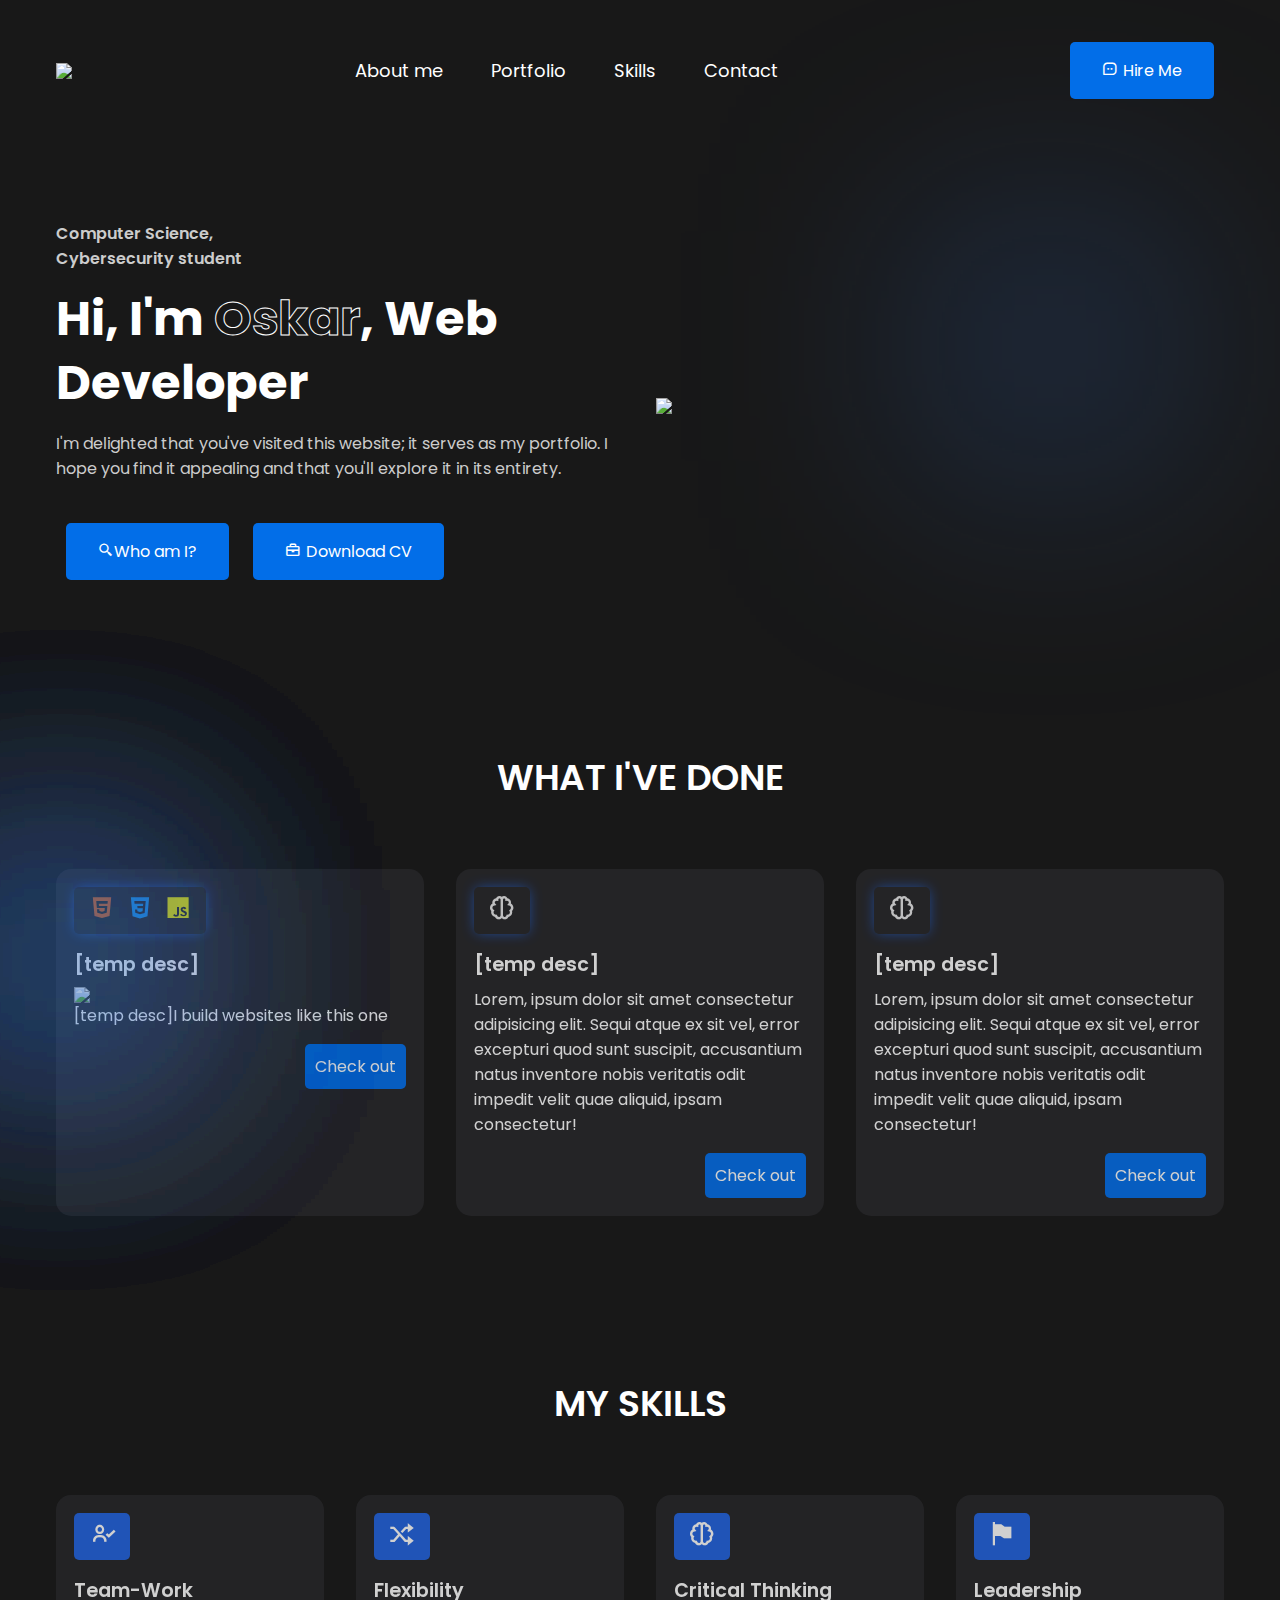
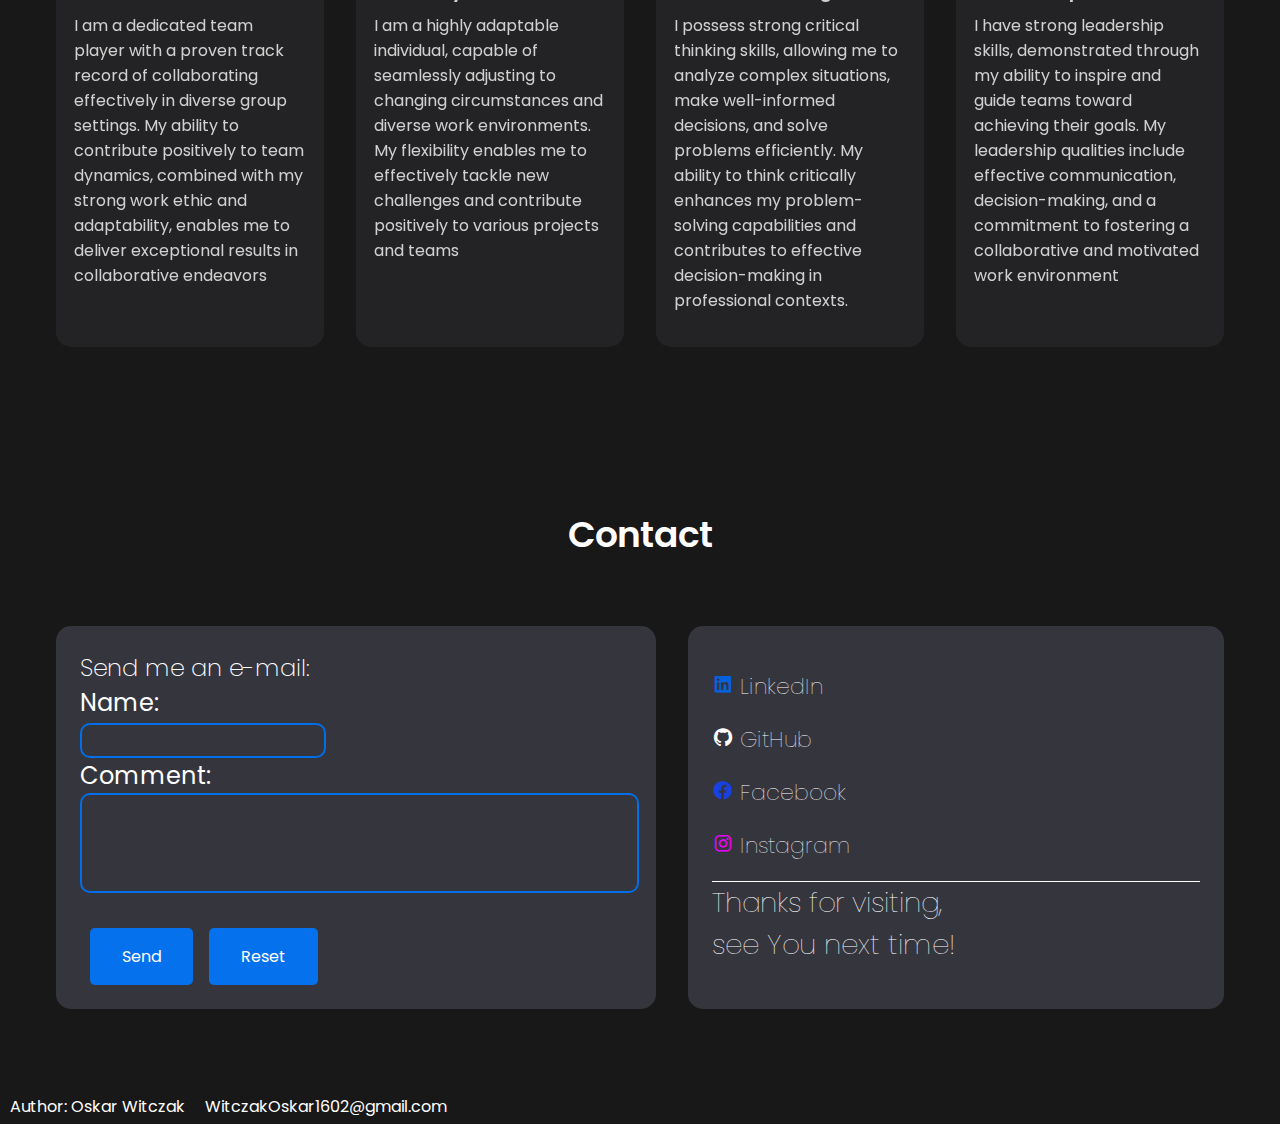
==== index.html @ 1ed6223c "Add files via upload" ====
<!DOCTYPE html>
<html lang="en">
<head>
    <meta charset="UTF-8">
    <meta name="viewport" content="width=device-width, initial-scale=1.0">
    <link rel="stylesheet" href="style.css">
    <link rel="preconnect" href="https://fonts.googleapis.com">
    <link rel="preconnect" href="https://fonts.gstatic.com" crossorigin>
    <link href="https://fonts.googleapis.com/css2?family=Poppins:wght@200;400;600;700;800&family=Press+Start+2P&display=swap" rel="stylesheet">
    <link href='https://unpkg.com/boxicons@2.1.4/css/boxicons.min.css' rel='stylesheet'>

    <title>Personal Website</title>
</head>
<body>
    <nav>
        <div class="nav-logo">
            <a href="#">
                <img src="https://upload.wikimedia.org/wikipedia/commons/thumb/c/c7/Google_Scholar_logo.svg/2048px-Google_Scholar_logo.svg.png">
            </a>
        </div>

        <ul class="nav-links">
            <li class="link"><a href="#aboutme">About me</a></li>
            <li class="link"><a href="#projects">Portfolio</a></li>
            <li class="link"><a href="#skills">Skills</a></li>
            <li class="link"><a href="#contact">Contact</a></li>
        </ul>
        <button class="btn"><i class='bx bx-message-square-dots' style="color: #fff; padding-right: 5px;"></i>Hire Me</button>
    </nav>

    <header class="container" id="aboutme">
        <div class="content">
            <span class="blur"></span>
            <span class="blur"></span>
            <h4>Computer Science,<br> Cybersecurity student</h4>
            <h1>Hi, I'm <span>Oskar</span>, Web Developer</h1>
            <p >
I'm delighted that you've visited this website; it serves as my portfolio. I hope you find it appealing and that you'll
explore it in its entirety.
            </p>
            <button class="btn"><i class='bx bx-search-alt-2'></i>Who am I?</button>
            <button class="btn"><i class='bx bx-briefcase' style="color: #fff; padding-right: 5px;"></i>Download CV</button>
            
        </div>
        <div class="image">
            <img src="https://taglineinfotech.com/wp-content/uploads/2022/01/web-dev-help-cal.png">
        </div>
    </header>
    <section class="container">
        <h2 class="header" id="projects">WHAT I'VE DONE</h2>
        <div class="projects">
            <div class="card">
                <span><i class='bx bxl-html5' style="color: #e46928;"></i><i class='bx bxl-css3'
                        style='color: rgb(30, 157, 253)' ;></i><i class='bx bxl-javascript' style='color:yellow'></i></span>
                
                <h4>[temp desc]</h4>
                <img src="https://res.cloudinary.com/practicaldev/image/fetch/s--JvNg6LJ---/c_limit%2Cf_auto%2Cfl_progressive%2Cq_auto%2Cw_800/https://dev-to-uploads.s3.amazonaws.com/i/5ct9nhbw6gdpb8dh0yy1.png">
                <p>[temp desc]I build websites like this one</p>
                <button class="btnprojects">Check out</button>
            </div>
            <div class="card">
                <span><i class='bx bx-brain'></i></span>
                <h4>[temp desc]</h4>
                <p>Lorem, ipsum dolor sit amet consectetur adipisicing elit. Sequi atque ex sit vel, error excepturi quod
                    sunt suscipit, accusantium natus inventore nobis veritatis odit impedit velit quae aliquid, ipsam
                    consectetur!</p>
                <button class="btnprojects">Check out</button>
            </div>
            <div class="card">
                <span><i class='bx bx-brain'></i></span>
                <h4>[temp desc]</h4>
                <p>Lorem, ipsum dolor sit amet consectetur adipisicing elit. Sequi atque ex sit vel, error excepturi quod
                    sunt suscipit, accusantium natus inventore nobis veritatis odit impedit velit quae aliquid, ipsam
                    consectetur!</p>
                <button class="btnprojects">Check out</button>
            </div>
        </div>
    </section>
    <section class="container">
        <h2 class="header" id="skills">MY SKILLS</h2>
        <div class="skills">
            <div class="card">
                <span><i class='bx bx-user-check' style="left: 3px;"></i></span>
                <h4>Team-Work</h4>
                <p>I am a dedicated team player with a proven track record of collaborating effectively in diverse group settings. My ability to
                contribute positively to team dynamics, combined with my strong work ethic and adaptability, enables me to deliver
                exceptional results in collaborative endeavors</p>
            </div>
            <div class="card">
                <span><i class='bx bx-shuffle'></i></span>
                <h4>Flexibility</h4>
                <p>I am a highly adaptable individual, capable of seamlessly adjusting to changing circumstances and diverse work
                environments. My flexibility enables me to effectively tackle new challenges and contribute positively to various
                projects and teams</p>
            </div>
            <div class="card">
                <span><i class='bx bx-brain'></i></span>
                <h4>Critical Thinking</h4>
                <p>I possess strong critical thinking skills, allowing me to analyze complex situations, make well-informed decisions, and
                solve problems efficiently. My ability to think critically enhances my problem-solving capabilities and contributes to
                effective decision-making in professional contexts.</p>
            </div>
            <div class="card">
                <span><i class='bx bxs-flag-alt'></i></span>
                <h4>Leadership</h4>
                <p>I have strong leadership skills, demonstrated through my ability to inspire and guide teams toward achieving their
                goals. My leadership qualities include effective communication, decision-making, and a commitment to fostering a
                collaborative and motivated work environment</p>
            </div>
        </div>  
    </section>
    <section class="container">
        <h2 class="header" id="contact">Contact</h2>
        <div class="contacts">
            <form action="mailto:witczakoskar1602@gmail.com" method="post" enctype="text/plain">
                <h2 style="font-size: 24px;">Send me an e-mail:</h2>
                Name:<br>
                <input type="text" name="name"><br>
                Comment:<br>
                <input type="text" name="comment" size="50"><br><br>
                <input type="submit" value="Send">
                <input type="reset" value="Reset">
            </form>
            <div class="contactmedia">
                <ul class="contactlinks">
                    <li class="contactlink"><a href="#"><i class='bx bxl-linkedin-square' style='color:#0562dc'></i> LinkedIn</a></li>
                    <li class="contactlink"><a href="#"> <i class='bx bxl-github' style='color:#ffffff'></i> GitHub</a></li>
                    <li class="contactlink"><a href="#"><i class='bx bxl-facebook-circle' style='color:#1642e1'></i> Facebook </a></li>
                    <li class="contactlink"><a href="#"><i class='bx bxl-instagram' style='color:#e605f6'></i> Instagram </a></li>
                </ul>
                
                <h3>Thanks for visiting,<br> see You next time!</h3>
            </div>
           
        </div>
    </section>
    
    <footer>
        <p>Author: Oskar Witczak</p>
        <p><a href="#">WitczakOskar1602@gmail.com</a></p>
    </footer>
    <script src="script.js"></script>
</body>

</html>
---- style.css ----
*
{
    padding: 0;
    margin: 0;
    outline: none;
    border: none;
    box-sizing: border-box; 
}
html
{
    scroll-behavior: smooth;
}
img
{
    width: 100%;
    display: flex;
}
a
{
    text-decoration: none;
}
body{
    font-family: 'Poppins', sans-serif;
    background-color: #181818;
}
nav
{
    max-width: 1200px;
    margin: auto;
    padding: 2rem 1rem;
    display: flex;
    align-items: center;
    justify-content: space-between;
    gap: 2rem;  
}
.nav-logo
{
    max-width: 100px;
}
.nav-links
{
    list-style: none;
    display: flex;
    align-items: center;
    gap: 3rem;
}
.link a
{
    position: relative;
    padding-bottom: 0.75rem;
    color: #ffff;
    font-size: 18px;
    font-weight: 400;
}
.link a::after
{
    content: "";
    position: absolute;
    height: 2px;
    width: 0;
    bottom: 0;
    left: 0;
    background-color: rgba(0, 120, 255, 0.9);
    transition: all 0.2s ease;
}
.link a:hover::after
{
    width: 70%;
}
.btn
{
    padding: 1rem 2rem;
    font-size: 1rem;
    font-family: 'Poppins';
    font-weight: 400;
    color: #ffff;
    background-color:rgba(0, 120, 255, 0.9);
    border-radius: 5px;
    cursor: pointer;
    transition: all 0.3s ease;
    margin: 10px;
     
}
.btn:hover
{
    background-color: rgba(0, 120, 255, 0.7);
}
.btn:active {
    border-radius: 10px;
    background-color: rgba(0, 120, 255, 0.4);
}
.btnprojects
{
        position: relative;
        display: block;
        margin-left: auto;
        padding: 10px;
        font-size: 16px;
        font-family: 'Poppins';
        font-weight: 400;
        color: #ffff;
        background-color: rgba(0, 120, 255, 0.9);
        border-radius: 5px;
        cursor: pointer;
        transition: all 0.3s ease;
}
.btnprojects:hover
{
    background-color: rgba(0, 120, 255, 0.7) ;
}
.btnprojects:active
{
    border-radius: 10px;
    background-color: rgba(0, 120, 255, 0.4);
}
.container
{
    max-width: 1200px;
    margin: auto;
    padding: 5rem 1rem;
    color: transparent;
}
header
{
    position: relative;
    padding-top: 2rem;
    display: grid;
    grid-template-columns: repeat(2, 1fr);
    align-items: center;
    gap: 2rem;
}
header .content
{
    color: transparent;
}
header .content h4
{
    margin-bottom: 1rem;
    color: #ccc;
    font-size: 1rem;
    font-weight: 600;
}
header .content h1
{
    color: #ffff;
    margin-bottom: 1rem;
    font-size: 3rem;
    font-weight: 700;
    line-height: 4rem;
}
header .content h1 span
{
    -webkit-text-fill-color: transparent;
    -webkit-text-stroke: 1px #fff;
}
header .content h1 span:hover
{
    -webkit-text-fill-color: rgb(35, 101, 224);
}
header .content p
{
    margin-bottom: 2rem;
    color: #ccc;
}
header .image
{
    position: relative;
}
header .image::after {
    content: "";
    position: absolute;
    background-color: rgb(63, 137, 255);
    width: 120px;
    height: 120px;
    filter: blur(140px);
    right: 20%;
    bottom: 50%;
    z-index: -1000;
}
header .image img
{
    max-width: 600px;
    min-width: 400px;
    margin: auto;
}
section .header
{
    max-width: 1200px;
    margin: auto;
    margin-bottom: 1rem;
    color: #fff;
    text-align: center;
    font-size: 2.25rem;
    font-weight: 600;
}

.skills
{
    margin-top: 4rem;
    max-width: 1200px;
    display: grid;
    grid-template-columns: repeat(4,1fr);
    gap: 2rem;
}
.skills .card::after
{
    content: "";
    position: absolute;
    background-color: rgb(63, 137, 255);
    width: 120px;
    height: 120px;
    filter: blur(140px);
    left: 0%;
    top: 100%;
    z-index: -1000;
}
.skills .card
{
    background-color: rgba(39, 39, 42, 1);
    padding: 1rem;
    border: 2px solid transparent;
    border-radius: 15px;
    opacity: 80%;
    transition: all 0.3s ease;
}
.skills .card:hover
{
    background-color: rgba(39, 39, 42, 1);
    background-color: rgba(91, 91, 115, 0.6);
    border-color: #ffff;
    opacity: 100%;
      
}
.skills .card span
{
    display: inline-block;
    background-color: rgb(35, 101, 224);
    opacity: 100%;
    padding: 2px 9px;
    justify-items: center;
    margin-bottom: 1rem;
    font-size: 1.75rem;
    color: #fff;
    border-radius: 5px;
    transition: all 0.3s ease;
}
.skills .card span .bx 
{
    position:relative;
    color: #ffffff; 
    text-align: center;
    margin: 5px;
    
}
.skills .card h4
{
    margin-bottom: 0.5rem;
    color: #fff;
    font-size: 1.2rem;
    font-weight: 600
}
.skills .card p
{
    color: #fff;
    margin-bottom: 1rem;
}








.projects 
{
    margin-top: 4rem;
    max-width: 1200px;
    display: grid;
    grid-template-columns: repeat(3, 2fr);
    gap: 2rem;
}

.projects .card 
{
    background-color: rgba(39, 39, 42, 1);
    padding: 1rem;
    border: 2px solid transparent;
    border-radius: 15px;
    opacity: 80%;
    transition: all 0.3s ease;
}

.projects .card:hover
{
    background-color: rgba(39, 39, 42, 1);
    background-color: rgba(91, 91, 115, 0.6);
    border-color: #ffff;
    opacity: 100%;

}

.projects .card span 
{
    display: inline-block;
    opacity: 90%;
    padding: 2px 9px;
    justify-items: center;
    margin-bottom: 1rem;
    font-size: 1.75rem;
    color: #fff;
    border-radius: 5px;
    transition: all 0.3s ease;
    box-shadow: 0px 0px 14px -2px rgba(35, 101, 224, 1);
    
}
.projects .card span:hover {
    display: inline-block;
    opacity: 100%;
    padding: 2px 9px;
    justify-items: center;
    margin-bottom: 1rem;
    font-size: 1.75rem;
    color: #fff;
    background-color: #181818;
    border-radius: 5px;
    transition: all 0.3s ease;
    box-shadow: 0px 0px 14px 1px rgb(138, 175, 244);
    

}

.projects .card span .bx 
{
    position: relative;
    color: #ffffff;
    text-align: center;
    margin: 5px;
}

.projects .card h4 
{
    margin-bottom: 0.5rem;
    color: #fff;
    font-size: 1.2rem;
    font-weight: 600
}

.projects .card p 
{
    color: #fff;
    margin-bottom: 1rem;
}

.contacts
{
    margin-top: 4rem;
    max-width: 1200px;
    display: grid;
    grid-template-columns: repeat(2, 1fr);
    gap: 2rem;
    background-color: transparent;
    
}
.contacts h2
{
    
    color: white;
    font-weight: 200;
    
    
}
.contacts form
{
    background-color: rgba(65, 65, 79, 0.7);
    max-width: 600px;
    border-radius: 15px;
    color: #fff;
    size: 2em;
    font-size: 24px;
    padding: 1em;
}
input[type='text']
{
    border: 2px solid #026EE8;
    border-radius: 10px;
    background-color: transparent;
    color: white;
    font-size: 18px;
    padding: 5px;
}
input[name='comment']
{
    max-width: 600px;
    min-height: 100px;
}
input[type='submit']
{
    padding: 1rem 2rem;
    font-size: 1rem;
    font-family: 'Poppins';
    font-weight: 400;
    color: #ffff;
    background-color: rgba(0, 120, 255, 0.9);
    border-radius: 5px;
    cursor: pointer;
    transition: all 0.3s ease;
    margin-inline-start: 10px;
}
input[type='reset'] 
{
    padding: 1rem 2rem;
    font-size: 1rem;
    font-family: 'Poppins';
    font-weight: 400;
    color: #ffff;
    background-color: rgba(0, 120, 255, 0.9);
    border-radius: 5px;
    cursor: pointer;
    transition: all 0.3s ease;
    margin-inline-start: 10px;
}
input[type='reset']:hover 
{
    background-color: rgba(0, 120, 255, 0.7);
}

input[type='reset']:active 
{
    border-radius: 10px;
    background-color: rgba(0, 120, 255, 0.4);
}
input[type='submit']:hover
{
        background-color: rgba(0, 120, 255, 0.7);
}
input[type='submit']:active 
{
    border-radius: 10px;
    background-color: rgba(0, 120, 255, 0.4);
}
.contactmedia
{
    background-color: rgba(65, 65, 79, 0.7);
    max-width: 600px;
    border-radius: 15px;
    color: #fff;
    size: 2em;
    font-size: 24px;
    padding: 1em;
    
}
.contactmedia ul
{
    text-decoration: none;
    list-style-type: none;
}
.contactmedia ul li
{
    margin: 20px 0;
    font-size: 22px;
    font-weight: 100;
}

.contactmedia ul li a
{
    color: #fff;
}
.contactmedia h3
{
    font-weight: 100;
    box-shadow: 0px -1px 0px 0px rgba(255, 255, 255, 1) ;
}


footer
{
    position: relative;
    display: flex;
    background-color: #181818 ;
    transition: all 0.3s ease-in-out;
    color: #fff;
}
footer:hover
{
    background-color: #353535;
}
footer p
{
    padding: 5px;
    color: #fff;
    padding-inline: 10px;
    text-decoration: none;
}
footer p a
{
    color: #fff;
}
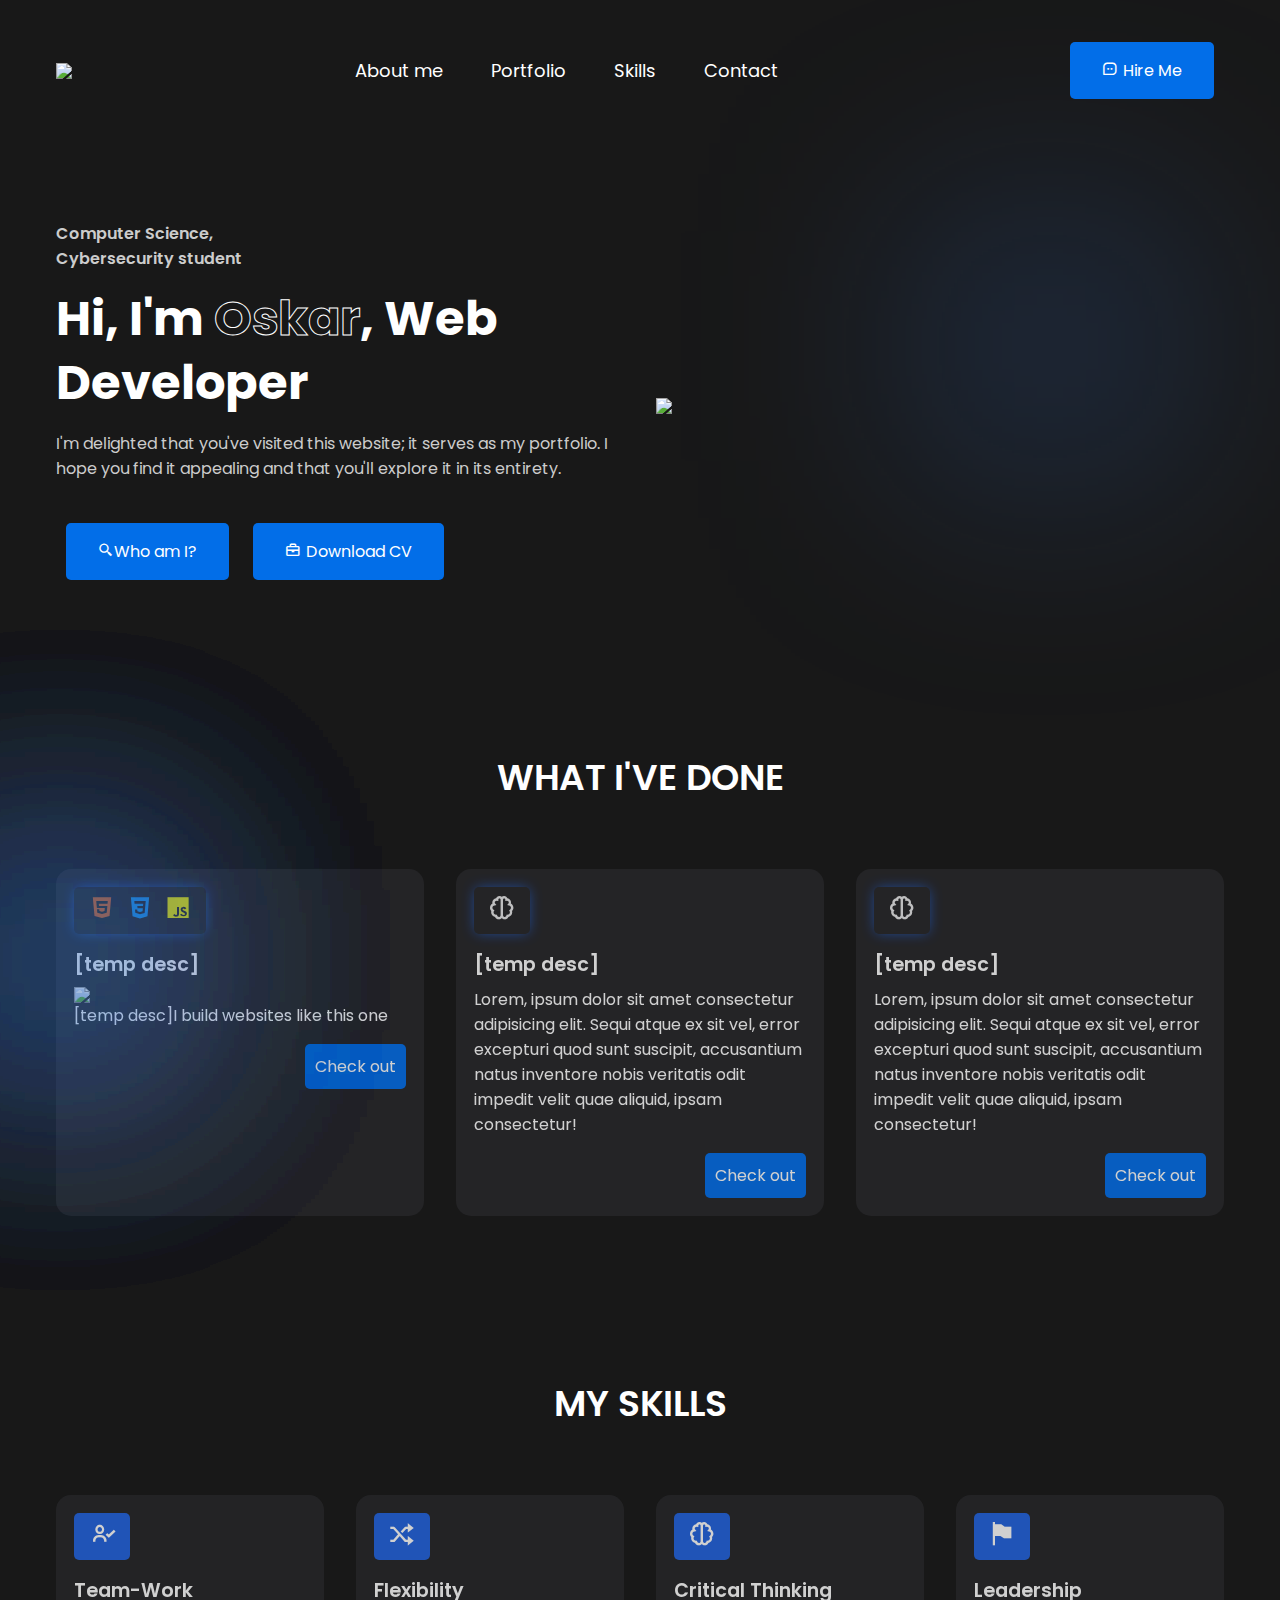
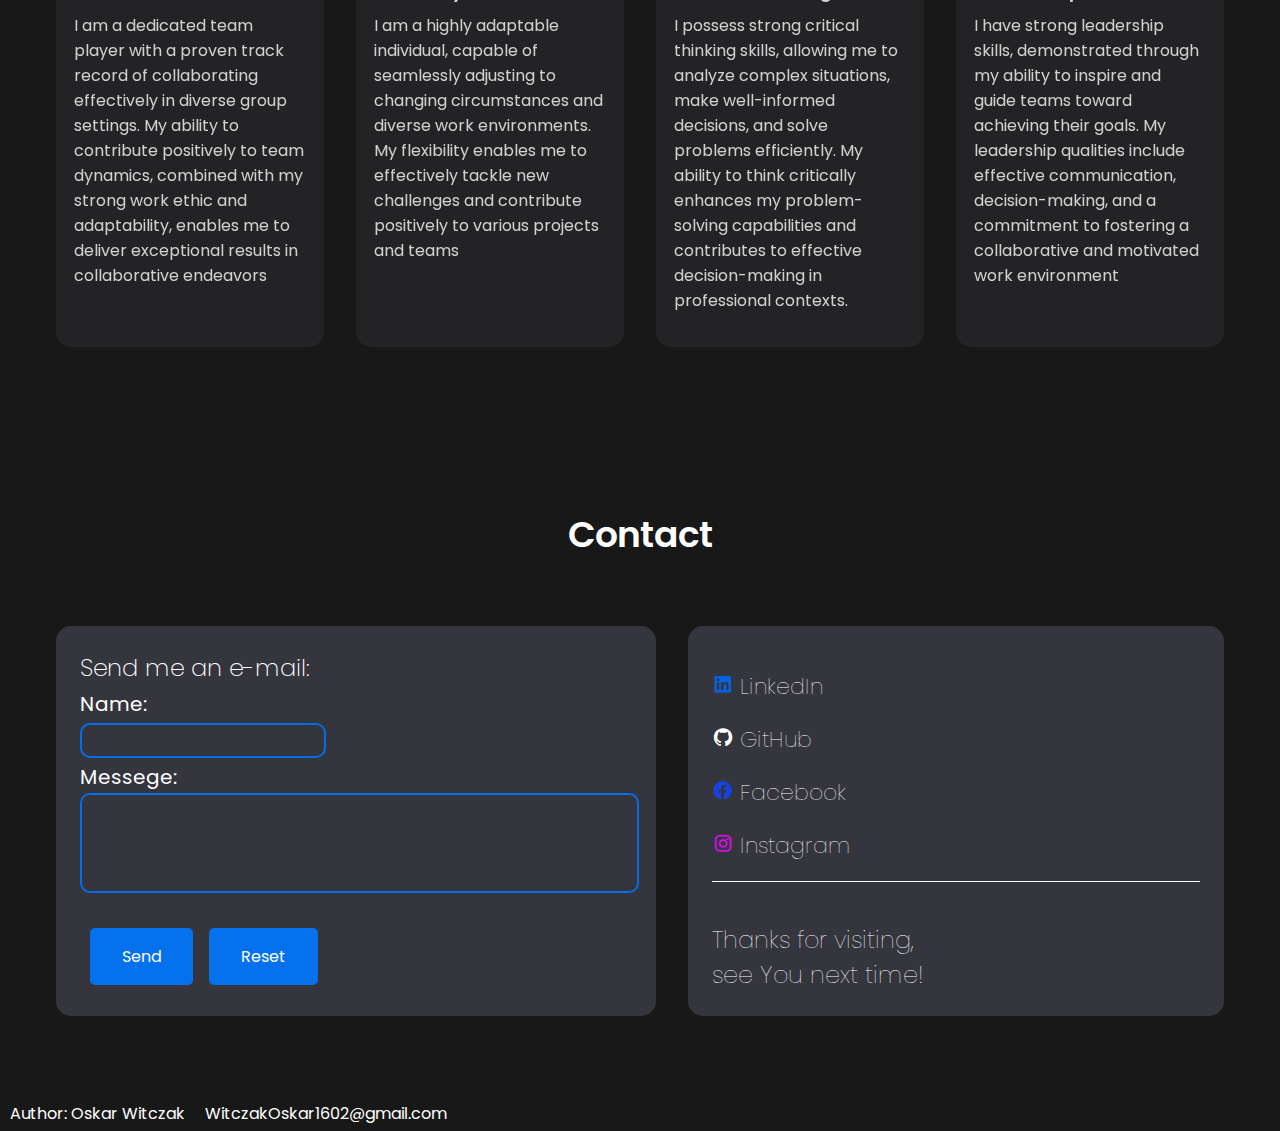
==== commit ec02fadc: "Updated" ====
--- a/index.html
+++ b/index.html
@@ -2,7 +2,7 @@
 <html lang="en">
 <head>
     <meta charset="UTF-8">
-    <meta name="viewport" content="width=device-width, initial-scale=1.0">
+    <meta name="viewport" content="width=device-width, initial-scale=fit-content">
     <link rel="stylesheet" href="style.css">
     <link rel="preconnect" href="https://fonts.googleapis.com">
     <link rel="preconnect" href="https://fonts.gstatic.com" crossorigin>
@@ -25,7 +25,7 @@
             <li class="link"><a href="#skills">Skills</a></li>
             <li class="link"><a href="#contact">Contact</a></li>
         </ul>
-        <button class="btn"><i class='bx bx-message-square-dots' style="color: #fff; padding-right: 5px;"></i>Hire Me</button>
+        <a href="mailto:WitczakOskar1602@gmail.com"><button class="btn"><i class='bx bx-message-square-dots' style="color: #fff; padding-right: 5px;"></i>Hire Me</button></a>
     </nav>
 
     <header class="container" id="aboutme">
@@ -38,8 +38,8 @@
 I'm delighted that you've visited this website; it serves as my portfolio. I hope you find it appealing and that you'll
 explore it in its entirety.
             </p>
-            <button class="btn"><i class='bx bx-search-alt-2'></i>Who am I?</button>
-            <button class="btn"><i class='bx bx-briefcase' style="color: #fff; padding-right: 5px;"></i>Download CV</button>
+            <a href="whoami.html"><button class="btn"><i class='bx bx-search-alt-2'></i>Who am I?</button></a>
+            <a href="https://drive.google.com/file/d/1EFB5Wsmc5Fv8PW0E1iZryvUu6pcErrht/view?usp=drive_link"><button class="btn"><i class='bx bx-briefcase' style="color: #fff; padding-right: 5px;"></i>Download CV</a></button></a>
             
         </div>
         <div class="image">
@@ -114,9 +114,9 @@
         <div class="contacts">
             <form action="mailto:witczakoskar1602@gmail.com" method="post" enctype="text/plain">
                 <h2 style="font-size: 24px;">Send me an e-mail:</h2>
-                Name:<br>
+                <span>Name:</span><br>
                 <input type="text" name="name"><br>
-                Comment:<br>
+                <span>Messege:</span><br>
                 <input type="text" name="comment" size="50"><br><br>
                 <input type="submit" value="Send">
                 <input type="reset" value="Reset">
@@ -124,7 +124,7 @@
             <div class="contactmedia">
                 <ul class="contactlinks">
                     <li class="contactlink"><a href="#"><i class='bx bxl-linkedin-square' style='color:#0562dc'></i> LinkedIn</a></li>
-                    <li class="contactlink"><a href="#"> <i class='bx bxl-github' style='color:#ffffff'></i> GitHub</a></li>
+                    <li class="contactlink"><a href="https://github.com/Omnadrenov"> <i class='bx bxl-github' style='color:#ffffff'></i> GitHub</a></li>
                     <li class="contactlink"><a href="#"><i class='bx bxl-facebook-circle' style='color:#1642e1'></i> Facebook </a></li>
                     <li class="contactlink"><a href="#"><i class='bx bxl-instagram' style='color:#e605f6'></i> Instagram </a></li>
                 </ul>
--- a/style.css
+++ b/style.css
@@ -18,6 +18,12 @@
 a
 {
     text-decoration: none;
+    color: #ffff;
+}
+.content a:checked
+{
+    
+    color: #ffff;
 }
 body{
     font-family: 'Poppins', sans-serif;
@@ -380,6 +386,10 @@
     font-size: 24px;
     padding: 1em;
 }
+.contacts form span
+{
+    font-size: 20px;
+}
 input[type='text']
 {
     border: 2px solid #026EE8;
@@ -468,7 +478,10 @@
 }
 .contactmedia h3
 {
+    
+    padding-top: 40px;
     font-weight: 100;
+    font-size: 24px;
     box-shadow: 0px -1px 0px 0px rgba(255, 255, 255, 1) ;
 }
 
